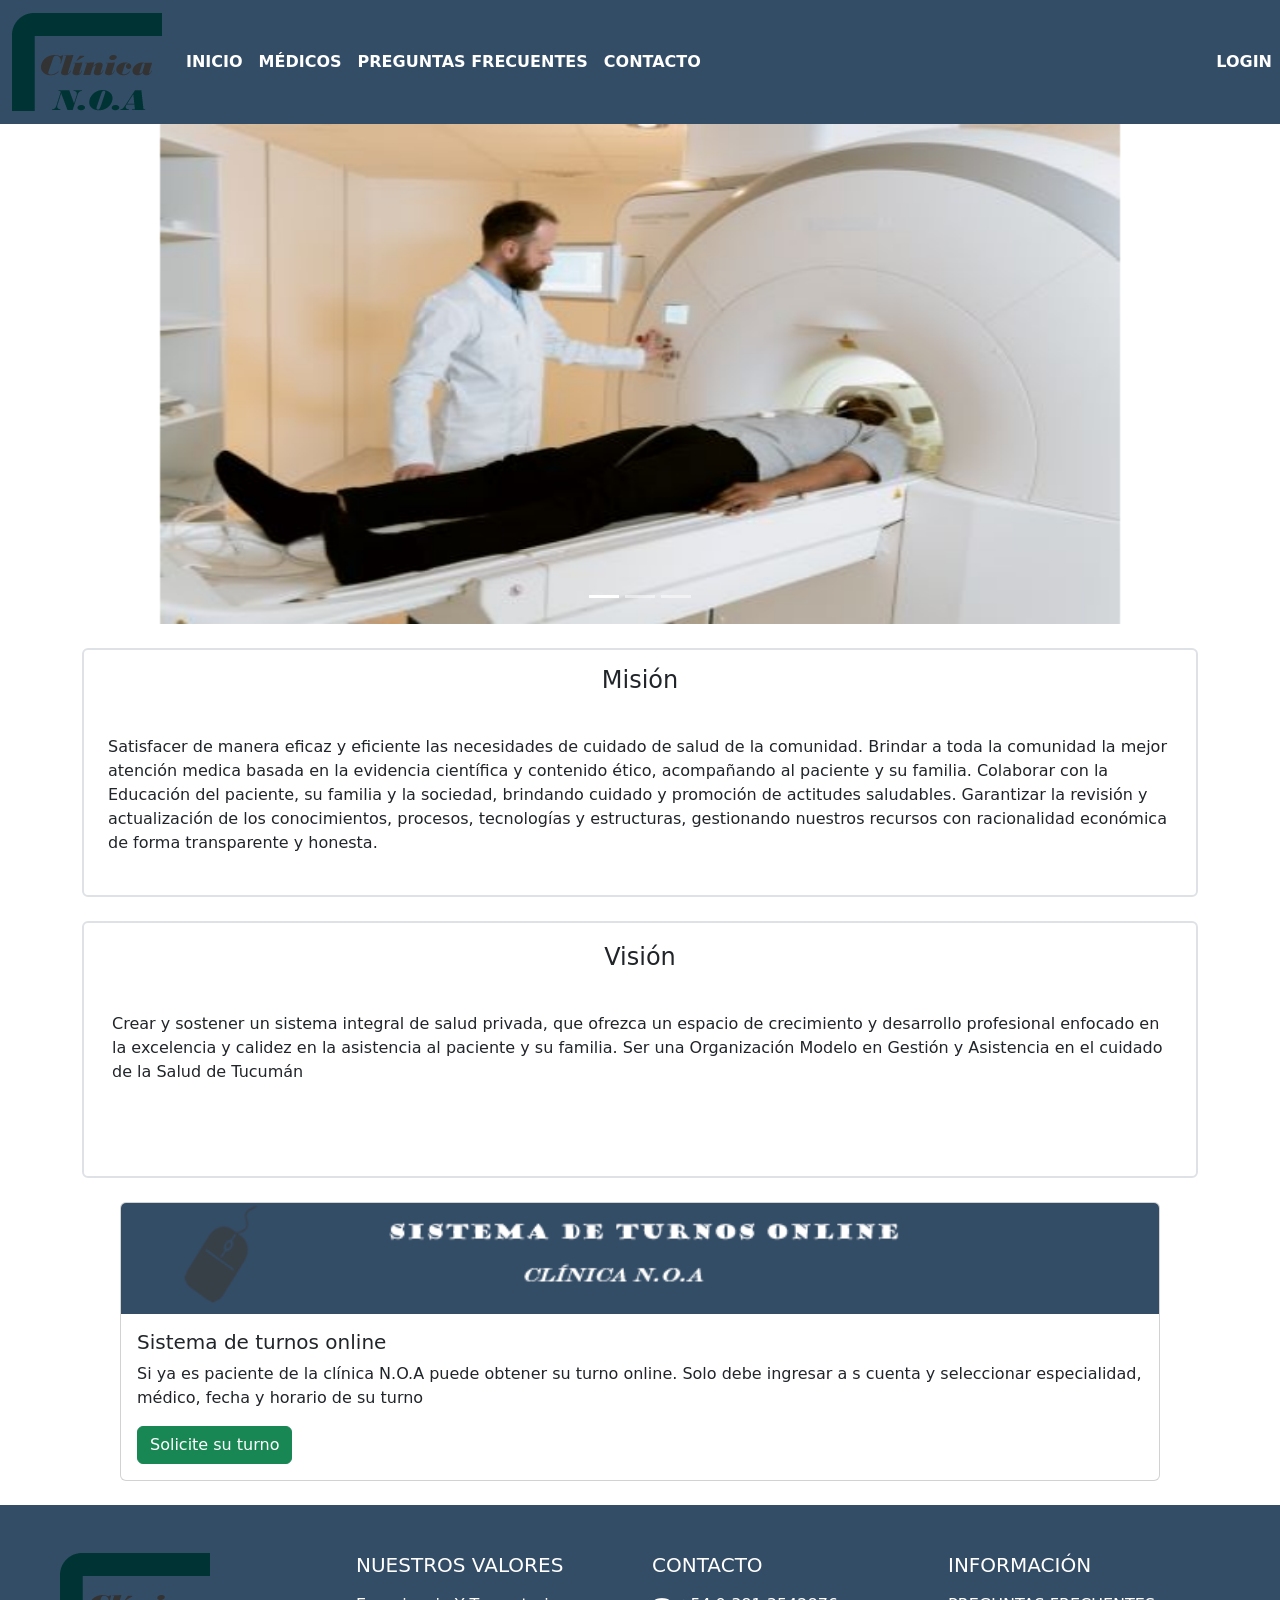
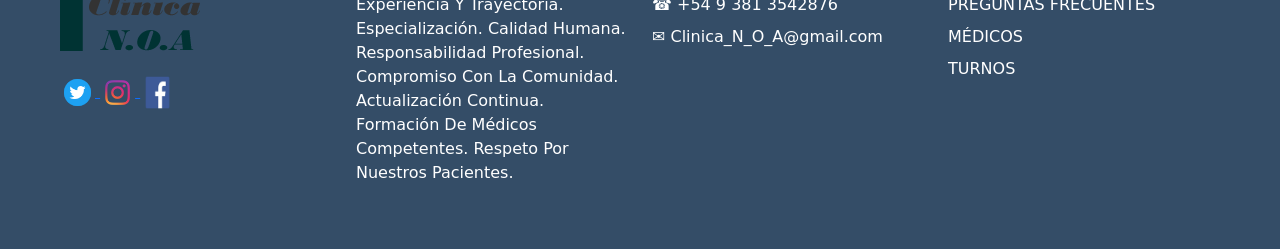
==== index.html @ a2c70291 "colocando index por fuera de las carpetas" ====
<!DOCTYPE html>
<html lang="en">
<head>
    <meta charset="UTF-8">
    <meta http-equiv="X-UA-Compatible" content="IE=edge">
    <meta name="viewport" content="width=device-width, initial-scale=1.0">
    <title>Document</title>
    <link rel="stylesheet" href="../css/index.css">
    <link href="https://cdn.jsdelivr.net/npm/bootstrap@5.3.0-alpha3/dist/css/bootstrap.min.css" rel="stylesheet" integrity="sha384-KK94CHFLLe+nY2dmCWGMq91rCGa5gtU4mk92HdvYe+M/SXH301p5ILy+dN9+nJOZ" crossorigin="anonymous">
</head>
<body>
   <!-- Nav bar -->
   <nav class="navbar navbar-expand-lg navbar-light sticky-top "  style="background-color: #344D67">

    <div class="container-fluid ">

      <button
        class="navbar-toggler"
        type="button"
        data-bs-toggle="collapse"
        data-bs-target="#navbarTogglerDemo03"
        aria-controls="navbarTogglerDemo03"
        aria-expanded="false"
        aria-label="Toggle navigation">
          <span class="navbar-toggler-icon"></span>
      </button>

              <a
              class="navbar-brand "
              href="index.html">
                <img
                src="../assets/logo3.png"
                alt="Logo del blog">
              </a>

        <div class="collapse navbar-collapse" id="navbarTogglerDemo03">

          <ul
          class="navbar-nav me-auto mb-2 mb-lg-0">

            <li
            class="nav-item">
              <a
              class="nav-link active text-white"
              aria-current="page"
              href="index.html">
                <strong>INICIO</strong>
              </a>
            </li>

            <li
            class="nav-item">
              <a
              class="nav-link active text-white"
              href="">
                <strong>MÉDICOS</strong>
              </a>
            </li>

            <li
            class="nav-item">
              <a
              class="nav-link active text-white"
              href="">
                <strong>PREGUNTAS FRECUENTES</strong>
              </a>
            </li>

            <li
            class="nav-item">
              <a
              class="nav-link active text-white"
              href="">
                <strong>CONTACTO</strong>
              </a>
            </li>

            <li
            class="nav-item position-absolute end-0 " >
              <a
              class="nav-link active text-white"
              href="../Login/Login.html">
                <strong>LOGIN</strong>
              </a>
            </li>
        </div>
    </div>
</nav>

<main>
 
<!-- Carrousel-->

<div id="carouselExampleIndicators" class="carousel slide d-none d-sm-flex ">
    <div class="carousel-indicators ">
      <button type="button" data-bs-target="#carouselExampleIndicators" data-bs-slide-to="0" class="active" aria-current="true" aria-label="Slide 1"></button>
      <button type="button" data-bs-target="#carouselExampleIndicators" data-bs-slide-to="1" aria-label="Slide 2"></button>
      <button type="button" data-bs-target="#carouselExampleIndicators" data-bs-slide-to="2" aria-label="Slide 3"></button>
    </div>
    <div class="carousel-inner ">
      <div class="carousel-item active ">
        <img src="../assets/img4.jpg" class="d-block w-75 d-block mx-auto" width= "231" height= "500" alt="banner">
      </div>
      <div class="carousel-item">
        <img src="..//assets/img2.jpg" class="d-block w-75 d-block mx-auto"  width= "231" height= "500" alt="banner">
      </div>
      <div class="carousel-item">
        <img src="..//assets/img3.jpg" class="d-block w-75 d-block mx-auto"  width= "231" height= "500" alt="banner">
      </div>
    </div>
    <button class="carousel-control-prev" type="button" data-bs-target="#carouselExampleIndicators" data-bs-slide="prev">
      <span class="carousel-control-prev-icon" aria-hidden="true"></span>
      <span class="visually-hidden">Anterior</span>
    </button>
    <button class="carousel-control-next" type="button" data-bs-target="#carouselExampleIndicators" data-bs-slide="next">
      <span class="carousel-control-next-icon" aria-hidden="true"></span>
      <span class="visually-hidden">Siguiente</span>
    </button>
  </div>
  <!--Fin carrousel-->
  <!--Misión y visión-->
<br>
  <section id="galeria" class="container">
   
    <div id= "contenedor  col-xs-12 col-md-6 col-lg-6 ">
    <div  class="border border-2 rounded" >
       
        <p><h4 class="text-center">Misión</h4></p>
        
        <p class="p-4">Satisfacer de manera eficaz y eficiente las necesidades de cuidado de salud de la comunidad.
            Brindar a toda la comunidad la mejor atención medica basada en la evidencia científica y contenido ético, acompañando al paciente y su familia.
            Colaborar con la Educación del paciente, su familia y la sociedad, brindando cuidado y promoción de actitudes saludables.
            Garantizar la revisión y actualización de los conocimientos, procesos, tecnologías y estructuras, gestionando nuestros recursos con racionalidad económica de forma transparente y honesta.</p>
    </div>
  
    <br>
    
    <div  class=" border border-2 rounded p-1">
       
        <p><h4 class="text-center">Visión</h4></p>
        
        <p class="p-4">
           Crear y sostener un sistema integral de salud privada, que ofrezca un espacio de crecimiento y desarrollo profesional enfocado en la excelencia y calidez en la asistencia al paciente y su familia.
            Ser una Organización Modelo en Gestión y Asistencia en el cuidado de la Salud de Tucumán</p>
            <br>
            <br>
    </div>
  </div>
    
    </section>
    <br>
    <!--fin-->
    <!--card-->
    <div class="card img-fluid d-block mx-auto " style="width: 65rem;" >
        <img src="../assets/bannerturnos3.png" class="card-img-top" alt="banner turno">
        <div class="card-body">
          <h5 class="card-title">Sistema de turnos online</h5>
          <p class="card-text">Si ya es paciente de la clínica N.O.A puede obtener su turno online.
            Solo debe ingresar a s cuenta y seleccionar especialidad, médico, fecha y horario de su turno</p>
          <a href="#" class="btn btn-success">Solicite su turno</a>
        </div>
      </div>
      <br>
 

</main>


   <!-- footer -->
<div class="container-fluid">

  <div class="row p-5  text-white" style="background-color: #344D67">

    <div class="col-xs-12 col-md-6 col-lg-3">
      <img
      class="image"
      src="../assets/logo3.png"
      alt="Logo del blog">
      <br><br>
      <a href=""  >      
        <img
        class="image"
        src="../assets/twiter.png"
        height="35px"
        width="35px"
        alt="Logo de twitter">
      </a>

      <a href="" >
      <img
      class="image"
      src="../assets/instagram.png"
      height="35px"
      width="35px"
      alt="Logo del instagram">
      </a>

      <a  href="" >
      <img
      class="image"
      src="../assets/facebook.png"
      height="35px"
      width="35px"
      alt="Logo del facebook">
      </a>      


  </div>

  <div class="col-xs-12 col-md-6 col-lg-3">
      <p
      class="h5 mb-3">
      NUESTROS VALORES
      </p>
        <div class="mb-2">
          <p>
            Experiencia Y Trayectoria.
            Especialización.
            Calidad Humana.
            Responsabilidad Profesional.
            Compromiso Con La Comunidad.
            Actualización Continua.
            Formación De Médicos Competentes.
            Respeto Por Nuestros Pacientes.
          </p>
        </div>



  </div>

  <div class="col-xs-12 col-md-6 col-lg-3">

      <p
      class="h5 mb-3" >
        CONTACTO
      </p>

      <div class="mb-2">
          <a
          class="text-white text-decoration-none"
          href="">
          ☎ +54 9 381 3542876
          </a>
      </div>

      <div class="mb-2">
          <a
          class="text-white text-decoration-none"
          href="">
          ✉ Clinica_N_O_A@gmail.com
          </a>
      </div>

  </div>


  <div class="col-xs-12 col-md-6 col-lg-3">

    <p
    class="h5 mb-3">
      INFORMACIÓN
    </p>

  <div class="mb-2">
      <a
      class="text-white text-decoration-none"
      href="">
        PREGUNTAS FRECUENTES
      </a>
  </div>

  <div class="mb-2">
      <a
      class="text-white text-decoration-none"
      href="">
        MÉDICOS
      </a>
  </div>

  <div class="mb-2">
    <a
    class="text-white text-decoration-none"
    href="">
      TURNOS
    </a>
</div>

</div>







<script src="https://cdn.jsdelivr.net/npm/bootstrap@5.3.0-alpha3/dist/js/bootstrap.bundle.min.js" integrity="sha384-ENjdO4Dr2bkBIFxQpeoTz1HIcje39Wm4jDKdf19U8gI4ddQ3GYNS7NTKfAdVQSZe" crossorigin="anonymous"></script> 
</body>
</html>
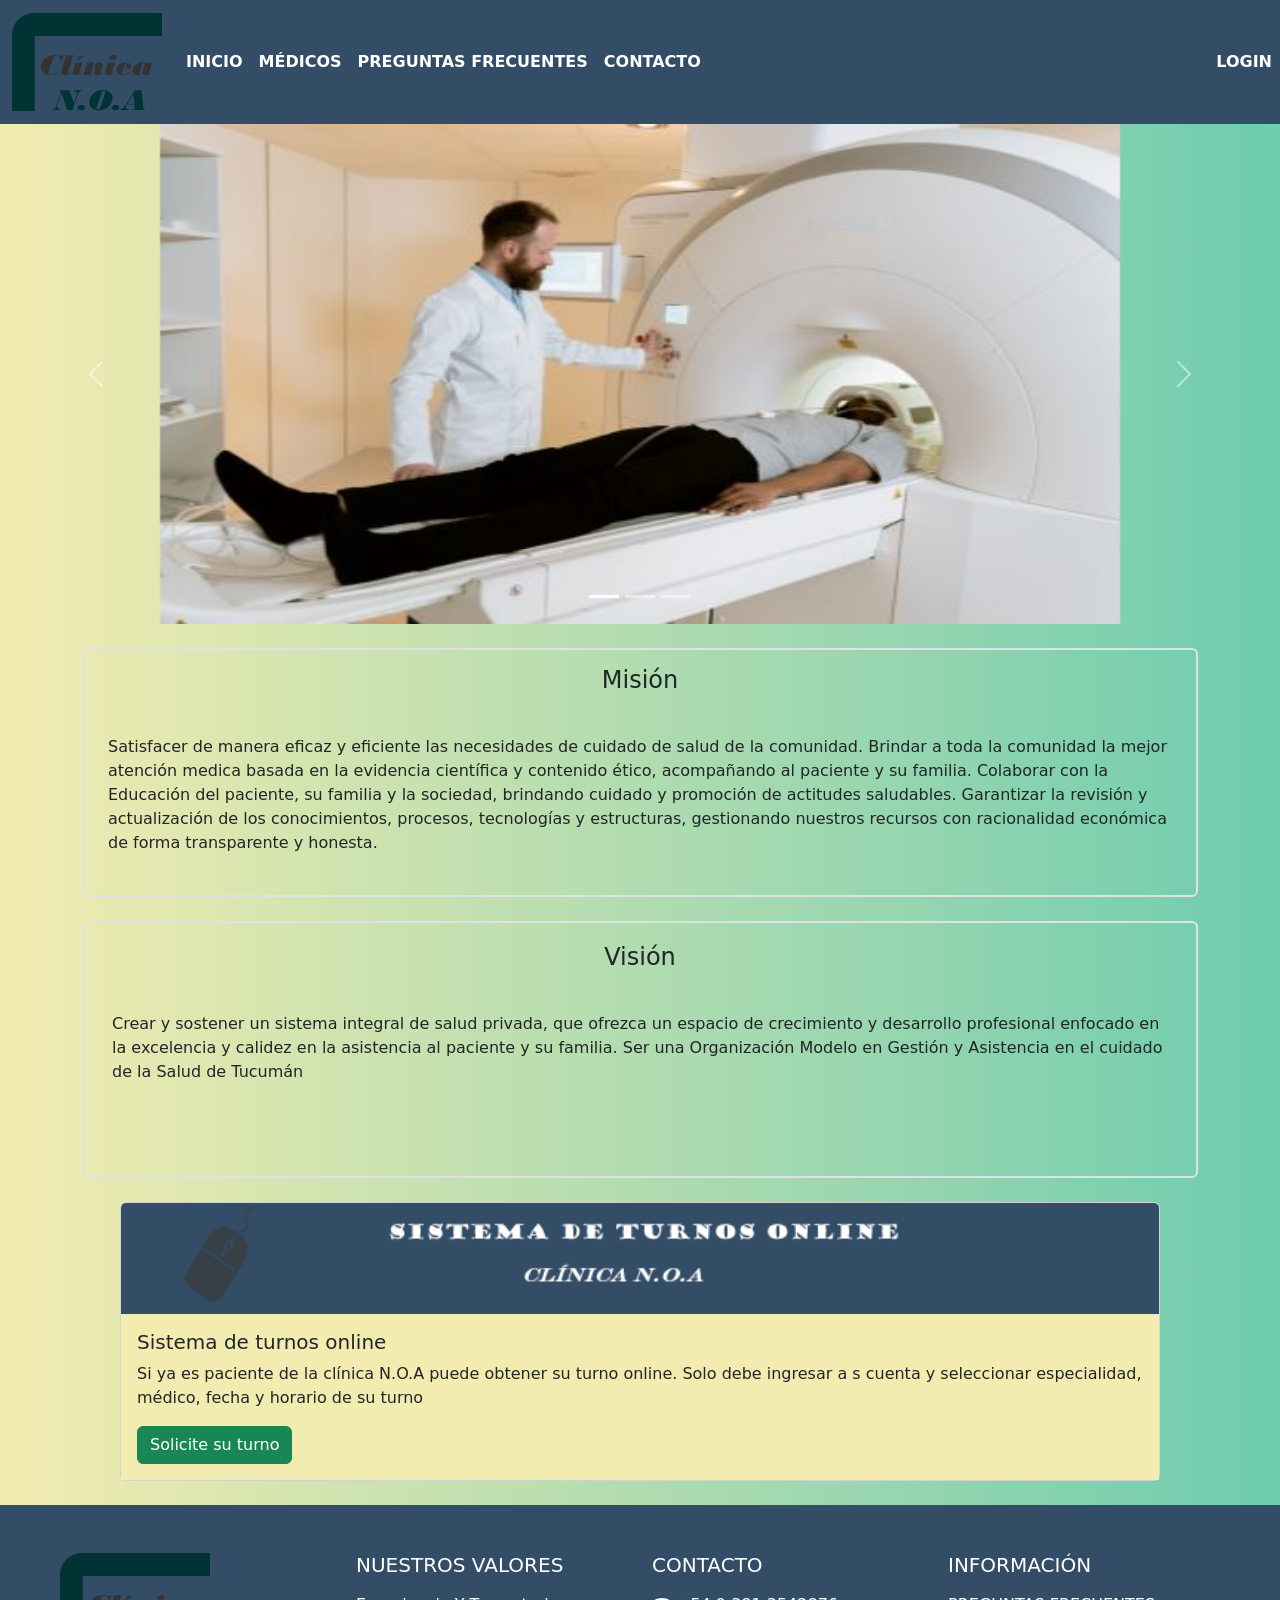
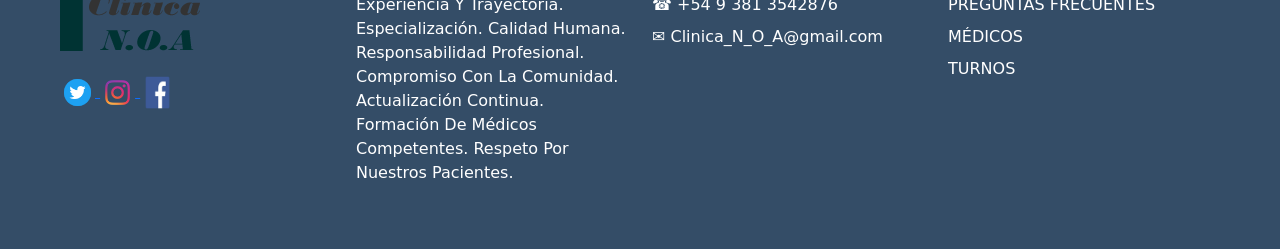
==== commit d6bad742: "agregando comentarios" ====
--- a/index.html
+++ b/index.html
@@ -5,7 +5,7 @@
     <meta http-equiv="X-UA-Compatible" content="IE=edge">
     <meta name="viewport" content="width=device-width, initial-scale=1.0">
     <title>Document</title>
-    <link rel="stylesheet" href="../css/index.css">
+    <link rel="stylesheet" href="index.css">
     <link href="https://cdn.jsdelivr.net/npm/bootstrap@5.3.0-alpha3/dist/css/bootstrap.min.css" rel="stylesheet" integrity="sha384-KK94CHFLLe+nY2dmCWGMq91rCGa5gtU4mk92HdvYe+M/SXH301p5ILy+dN9+nJOZ" crossorigin="anonymous">
 </head>
 <body>
@@ -89,7 +89,7 @@
 
 <main>
  
-<!-- Carrousel-->
+<!-- Inicio Carrousel-->
 
 <div id="carouselExampleIndicators" class="carousel slide d-none d-sm-flex ">
     <div class="carousel-indicators ">
--- a/index.css
+++ b/index.css
@@ -0,0 +1,26 @@
+body{
+    background: #6ECCAF;
+    background: linear-gradient(to right, #F3ECB0,#6ECCAF);
+    }
+    .card-body {
+        background-color: #F3ECB0;
+    }
+  #contenedor{
+    display: flex;
+    flex-direction: row;
+    flex-wrap: wrap;
+    
+
+  }
+  #contenedor > div {
+    width: 50%;
+    
+  }
+  /* .border {
+    display: flex;
+    justify-content: space-around;
+   
+  } */
+  .image{
+    text-decoration: none;
+  }
